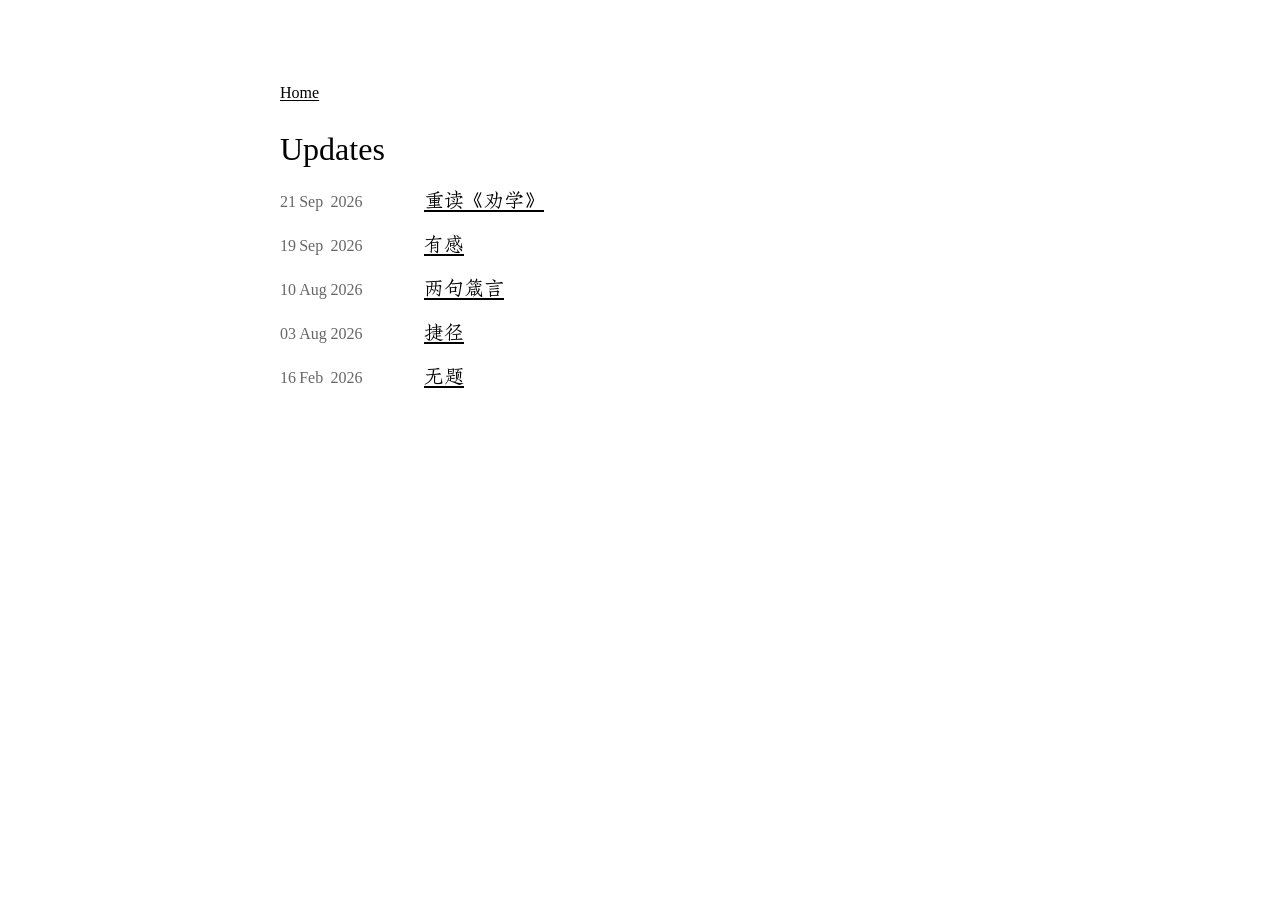
==== writing/index.html @ 66987a1f "Use self-hosted Zhuque Fangsong for Chinese text" ====
<!doctype html>
<html lang="en">
<head>
  <meta charset="utf-8">
  <meta name="viewport" content="width=device-width, initial-scale=1">
  <title>Updates — Henry Ou</title>
  <link rel="canonical" href="https://henryou.net/writing/">
  <link rel="stylesheet" href="/assets/css/style.css?v=28">
</head>
<body>
  <main>
    <a class="back-link" href="/">Home</a>
    <h1>Updates</h1>
      <ul class="writing-list">
        <li>
          <time class="entry-date" datetime="2026-09-21"><span>21</span> <span>Sep</span> <span>2026</span></time>
          <a href="/writing/rereading-quanxue/" lang="zh-Hans">重读《劝学》</a>
        </li>
        <li>
          <time class="entry-date" datetime="2026-09-19"><span>19</span> <span>Sep</span> <span>2026</span></time>
          <a href="/writing/reading-reflections-2026-09-19/" lang="zh-Hans">有感</a>
        </li>
        <li>
          <time class="entry-date" datetime="2026-08-10"><span>10</span> <span>Aug</span> <span>2026</span></time>
          <a href="/writing/delphic-maxims/" lang="zh-Hans">两句箴言</a>
        </li>
        <li>
          <time class="entry-date" datetime="2026-08-03"><span>03</span> <span>Aug</span> <span>2026</span></time>
          <a href="/writing/no-shortcuts/" lang="zh-Hans">捷径</a>
        </li>
        <li>
          <time class="entry-date" datetime="2026-02-16"><span>16</span> <span>Feb</span> <span>2026</span></time>
          <a href="/writing/on-the-way/" lang="zh-Hans">无题</a>
        </li>
      </ul>
  </main>
</body>
</html>
---- assets/css/style.css ----
/* Self-hosted Chinese subsets; Latin text keeps the system Baskerville stack. */
@font-face {
  font-family: "Zhuque Fangsong Web";
  src: url("/assets/fonts/zhuque-fangsong-regular.woff2?v=1") format("woff2");
  font-style: normal;
  font-weight: 400;
  font-display: swap;
  unicode-range: U+3000-30FF, U+3400-9FFF, U+F900-FAFF, U+FE10-FE1F, U+FE30-FE4F, U+FF00-FFEF, U+20000-2FA1F;
}

/* Three characters in Quanxue are absent from Zhuque v0.212. */
@font-face {
  font-family: "Noto Serif SC Fallback";
  src: url("/assets/fonts/noto-serif-sc-fallback.woff2?v=1") format("woff2");
  font-style: normal;
  font-weight: 400;
  font-display: swap;
  unicode-range: U+56CB, U+695B, U+8739;
}

/* Shared spacing scale; 1rem follows the browser's default text size. */
:root {
  --space-1: .25rem;
  --space-2: .5rem;
  --space-3: .75rem;
  --space-4: 1rem;
  --space-6: 1.5rem;
  --space-8: 2rem;
  --space-12: 3rem;
  --content-width: 45rem;
  --date-width: 7.5rem;
  --date-gap: var(--space-6);
  --section-space: var(--space-8);
  --heading-space: var(--space-6);
}

html {
  background: #ffffff;
  color: #000000;
  font-family: Baskerville, "Baskerville Old Face", "Zhuque Fangsong Web", "Noto Serif SC Fallback", "Songti SC", "Noto Serif CJK SC", Georgia, serif;
  font-size: 100%;
  line-height: 1.6;
  overflow-wrap: anywhere;
}

body {
  margin: 0;
  padding: 5rem 1.5rem;
}

main {
  max-width: var(--content-width);
  margin: 0 auto;
}

.identity {
  display: grid;
  grid-template-columns: auto minmax(0, 1fr);
  align-items: center;
  gap: var(--space-4);
  margin: 0 0 var(--space-4);
}

.portrait {
  display: block;
  height: auto;
  object-fit: cover;
  width: clamp(4.5rem, 22vw, 7.5rem);
  aspect-ratio: 1;
  border-radius: 50%;
}

h1 {
  margin: 0 0 var(--space-4);
  font-size: 2rem;
  font-weight: normal;
  line-height: 1.2;
}

p {
  margin: 0 0 var(--space-4);
  font-size: 1.125rem;
  line-height: 1.6;
  overflow-wrap: anywhere;
}

a {
  color: inherit;
  text-underline-offset: 0.15em;
}

.socials {
  display: flex;
  gap: var(--space-4);
}

.socials a {
  display: inline-flex;
  align-items: center;
  justify-content: center;
  min-width: 1.5rem;
  min-height: 2rem;
}

a:focus-visible,
pre:focus-visible,
.table-scroll:focus-visible {
  outline: 2px solid currentColor;
  outline-offset: 0.25rem;
}

.intro {
  margin: 1rem 0 0;
}

.home {
  font-size: 1.25rem;
}

.home .intro,
.home .section p {
  font-size: inherit;
}

.home > .section {
  margin-top: var(--section-space);
}

.home > .section + .section {
  border-top: 1px solid #e5e5e5;
  padding-top: var(--section-space);
}

.home > .section > h2 {
  margin: 0 0 var(--heading-space);
  font-size: 1.75rem;
}

.home .about p {
  margin-bottom: var(--space-4);
}

h2 {
  margin: 0 0 var(--space-4);
  font-size: 1.5rem;
  font-weight: normal;
  line-height: 1.3;
}

.home > .section > :last-child {
  margin-bottom: 0;
}

h3 {
  margin: 0 0 0.25rem;
  font-size: 1rem;
  font-weight: normal;
}

.experience-list,
.project-list,
.writing-list {
  list-style: none;
  margin: 0;
  padding: 0;
}

.experience-entry,
.writing-list li {
  display: grid;
  grid-template-columns: var(--date-width) minmax(0, 1fr);
  column-gap: var(--date-gap);
  align-items: baseline;
}

.experience-detail {
  min-width: 0;
}

.experience-detail h3,
.project-list h3 {
  margin: 0 0 var(--space-2);
  font-size: 1.25rem;
}

/* Optional real logo shares the institution's content area. */
.experience-entry:has(> .institution-logo) {
  grid-template-columns: var(--date-width) 2rem minmax(0, 1fr);
}

.institution-logo {
  width: 2rem;
  height: 2rem;
  object-fit: contain;
  align-self: start;
}

.entry-date,
.article-meta,
figcaption {
  color: #666;
  font-size: 1rem;
}

.experience-detail p,
.project-list p {
  margin: 0;
}

.experience-entry + .experience-entry,
.project-list > li + li {
  margin-top: var(--space-8);
}

.project-links {
  font-size: 1rem;
  display: flex;
  flex-wrap: wrap;
  gap: 0.5rem 1rem;
  margin-top: 0.5rem;
}

.writing-list {
  font-size: 1.25rem;
}

.writing-list .entry-date {
  display: grid;
  grid-template-columns: 2ch 3.5ch 4ch;
  column-gap: 0.4ch;
  font-variant-numeric: tabular-nums;
  white-space: nowrap;
}

.writing-list li + li {
  margin-top: var(--space-3);
}

.back-link {
  display: inline-block;
  margin-bottom: 1.5rem;
}

.article-page {
  max-width: 45rem;
  text-align: center;
}

.article-header {
  margin: 1.5rem 0 3rem;
  text-align: center;
}

.article-meta {
  display: flex;
  justify-content: center;
  align-items: baseline;
  flex-wrap: wrap;
  gap: 0.5rem 1.25rem;
}

.article-header h1 {
  margin: 1rem 0 0;
  font-size: clamp(2.25rem, 6vw, 3.5rem);
  line-height: 1.3;
  text-wrap: balance;
}

.article-author {
  margin: var(--space-3) 0 0;
  color: #222;
  font-size: 1.25rem;
  line-height: 1.4;
}

.article-header .title-part {
  display: inline-block;
}

/* Trim outer punctuation whitespace, retaining room before opening marks. */
.article-header .title-punctuation {
  display: inline-block;
  inline-size: .5em;
  text-align: left;
  text-indent: 0;
}

.article-header .title-punctuation-open {
  inline-size: .75em;
  text-indent: -.25em;
}

.article-header .split-title {
  display: grid;
  grid-template-columns: minmax(0, 1fr) auto minmax(0, 1fr);
  align-items: baseline;
  column-gap: clamp(0.75rem, 3vw, 1.5rem);
}

.split-title .title-accent {
  justify-self: start;
  inline-size: min(2.8em, 100%);
  color: #777;
  font-family: "Snell Roundhand", "Segoe Script", "Apple Chancery", cursive;
  font-size: 0.95em;
  font-style: normal;
  font-weight: 400;
  letter-spacing: normal;
  text-align: center;
  white-space: nowrap;
}

.split-title .title-accent:first-child {
  justify-self: end;
}

.prose {
  font-size: 1.25rem;
  line-height: 1.75;
}

.prose p {
  text-wrap: balance;
  line-break: strict;
  margin-bottom: 1.5rem;
  font-size: inherit;
  line-height: inherit;
}

.prose .keep-together {
  white-space: nowrap;
}

.prose > :last-child {
  margin-bottom: 0;
}

.article-footer {
  display: flex;
  justify-content: center;
  flex-wrap: wrap;
  align-items: baseline;
  gap: var(--space-2);
  margin-top: var(--space-12);
  color: #666;
  font-size: 1rem;
}

.prose h2 {
  margin-top: 1.75rem;
}

.prose h3 {
  font-size: 1.125rem;
  margin-top: 1.5rem;
}

.prose ul,
.prose ol {
  padding-left: 1.4em;
  margin: 0 0 var(--space-4);
}

.prose li + li {
  margin-top: 0.25rem;
}

.prose blockquote {
  margin: 1.25rem 0 1.25rem 1em;
}

.prose .compact-quote {
  margin: var(--space-6) 0;
}

.prose .compact-quote p {
  margin: 0;
}

.prose .compact-quote p + p {
  margin-top: var(--space-2);
}

/* A shared reading column for a personal introduction and a complete classic. */
.prose .classic-text {
  margin-top: var(--space-12);
}

.classic-header {
  margin-bottom: var(--space-6);
}

.prose .classic-header h2 {
  margin: 0 0 var(--space-2);
  font-size: 1.75rem;
}

.prose .classic-header p {
  margin: 0;
}

.prose .text-source {
  color: #666;
  font-size: 1rem;
}

.prose .source-credit {
  margin: var(--space-8) 0 0;
}

.prose figure {
  margin: 2rem 0;
}

/* Plain figures preserve complete screenshots and diagrams without cropping. */
.prose img {
  display: block;
  width: auto;
  max-width: 100%;
  height: auto;
  aspect-ratio: auto;
  margin-inline: auto;
}

/* Only photographic figures opt in to the shared crop. */
.prose .photo img {
  width: 100%;
  height: auto;
  aspect-ratio: 3 / 2;
  object-fit: cover;
}

.prose .photo-bottom img {
  object-position: center bottom;
}

figcaption {
  margin-top: 0.5rem;
}

pre,
.table-scroll {
  max-width: 100%;
  overflow-x: auto;
  margin: 1.25rem 0;
}

pre {
  font-size: 0.9375rem;
  line-height: 1.6;
  overflow-wrap: normal;
}

table {
  border-collapse: collapse;
  text-align: left;
  overflow-wrap: normal;
}

th,
td {
  padding: 0.5rem 1rem 0.5rem 0;
  vertical-align: top;
}

@media (max-width: 30rem) {
  .article-header {
    margin: 1rem 0 2rem;
  }

  .prose {
    font-size: 1.125rem;
  }
}

@media (max-width: 25rem) {
  .contact p {
    font-size: 1rem;
  }
}

@media (max-width: 37.5rem) {
  :root {
    --section-space: var(--space-6);
    --heading-space: 1.25rem;
  }

  body {
    padding: var(--space-12) 1.25rem;
  }

  .home,
  .writing-list {
    font-size: 1.125rem;
  }

  .home > .section > h2 {
    font-size: 1.625rem;
  }

  .experience-entry,
  .writing-list li,
  .experience-entry:has(> .institution-logo) {
    grid-template-columns: minmax(0, 1fr);
    row-gap: var(--space-2);
  }
}
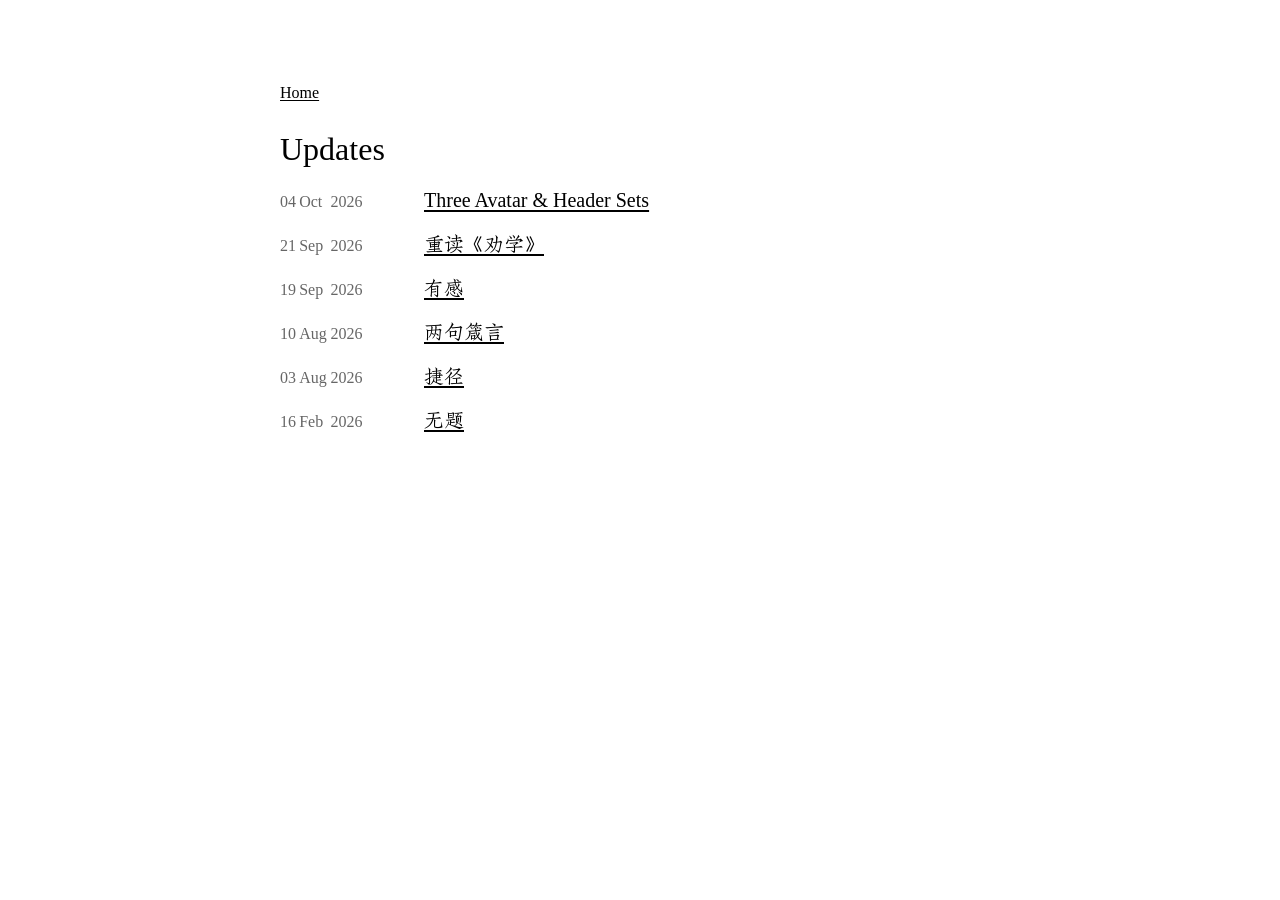
==== commit 5d472298: "Add Chinese homepage and avatar trilogy update" ====
--- a/writing/index.html
+++ b/writing/index.html
@@ -5,13 +5,17 @@
   <meta name="viewport" content="width=device-width, initial-scale=1">
   <title>Updates — Henry Ou</title>
   <link rel="canonical" href="https://henryou.net/writing/">
-  <link rel="stylesheet" href="/assets/css/style.css?v=28">
+  <link rel="stylesheet" href="/assets/css/style.css?v=36">
 </head>
 <body>
   <main>
     <a class="back-link" href="/">Home</a>
     <h1>Updates</h1>
       <ul class="writing-list">
+        <li>
+          <time class="entry-date" datetime="2026-10-04"><span>04</span> <span>Oct</span> <span>2026</span></time>
+          <a href="/writing/three-avatar-header-sets/" lang="en">Three Avatar &amp; Header Sets</a>
+        </li>
         <li>
           <time class="entry-date" datetime="2026-09-21"><span>21</span> <span>Sep</span> <span>2026</span></time>
           <a href="/writing/rereading-quanxue/" lang="zh-Hans">重读《劝学》</a>
--- a/assets/css/style.css
+++ b/assets/css/style.css
@@ -1,7 +1,7 @@
 /* Self-hosted Chinese subsets; Latin text keeps the system Baskerville stack. */
 @font-face {
   font-family: "Zhuque Fangsong Web";
-  src: url("/assets/fonts/zhuque-fangsong-regular.woff2?v=1") format("woff2");
+  src: url("/assets/fonts/zhuque-fangsong-regular.woff2?v=4") format("woff2");
   font-style: normal;
   font-weight: 400;
   font-display: swap;
@@ -77,6 +77,39 @@
   line-height: 1.2;
 }
 
+.identity-heading {
+  display: flex;
+  flex-wrap: wrap;
+  align-items: flex-start;
+  justify-content: space-between;
+  gap: var(--space-2) var(--space-3);
+  margin-bottom: var(--space-4);
+}
+
+.identity-heading h1 {
+  margin: 0;
+}
+
+.language-link {
+  display: flex;
+  flex: none;
+  align-items: flex-start;
+  justify-content: flex-end;
+  box-sizing: border-box;
+  width: 2rem;
+  height: 2rem;
+  margin-left: auto;
+  padding-top: var(--space-1);
+  color: #000000;
+  text-decoration: none;
+}
+
+.language-link img {
+  display: block;
+  width: 1.375rem;
+  height: 1.375rem;
+}
+
 p {
   margin: 0 0 var(--space-4);
   font-size: 1.125rem;
@@ -91,6 +124,7 @@
 
 .socials {
   display: flex;
+  flex-wrap: wrap;
   gap: var(--space-4);
 }
 
@@ -120,6 +154,13 @@
 .home .intro,
 .home .section p {
   font-size: inherit;
+}
+
+.home .intro,
+.home .about p,
+.home .project-list p {
+  text-align: justify;
+  text-align-last: start;
 }
 
 .home > .section {
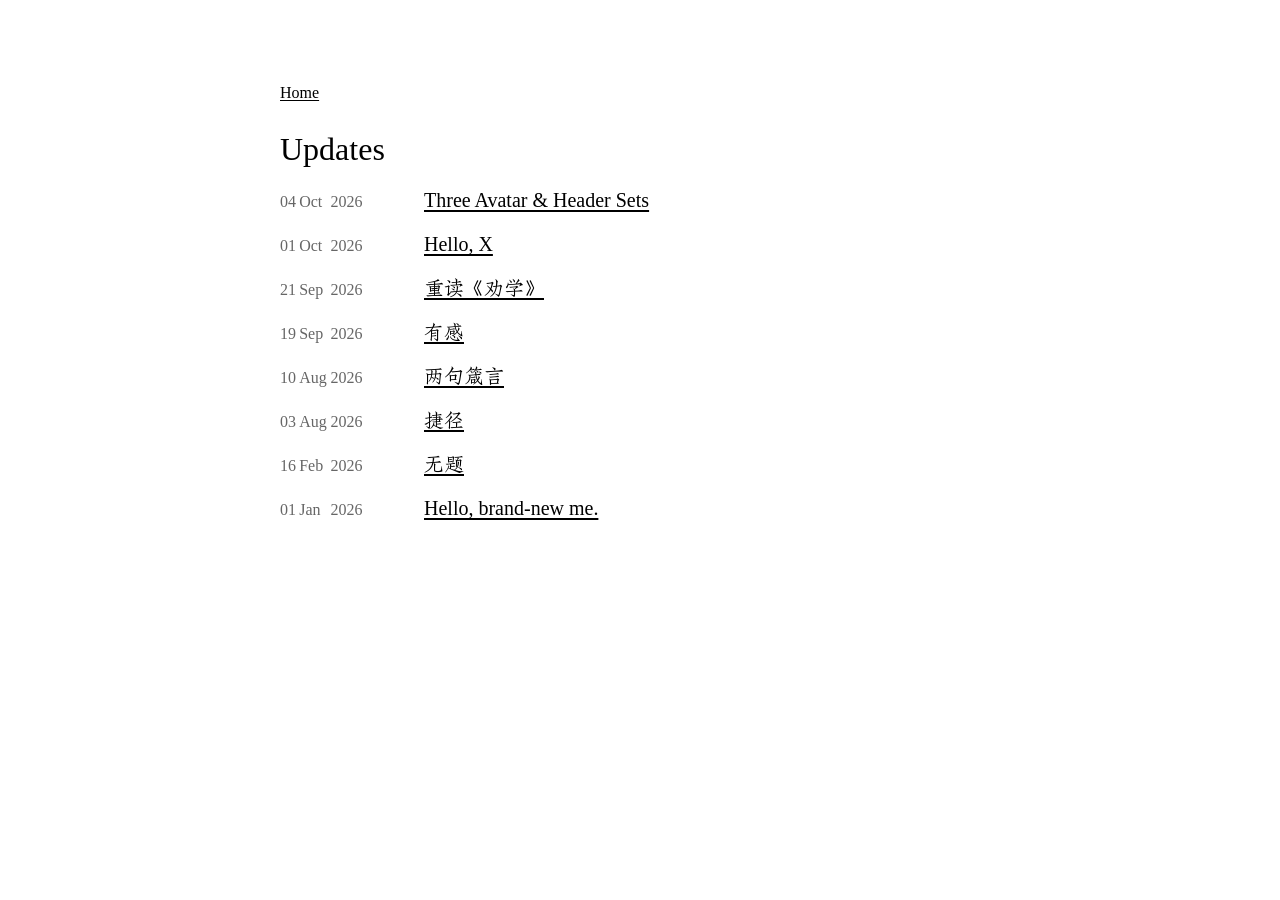
==== commit f6df97d6: "Publish Hello brand-new me and Hello X updates" ====
--- a/writing/index.html
+++ b/writing/index.html
@@ -3,9 +3,10 @@
 <head>
   <meta charset="utf-8">
   <meta name="viewport" content="width=device-width, initial-scale=1">
+  <link rel="icon" href="data:,">
   <title>Updates — Henry Ou</title>
   <link rel="canonical" href="https://henryou.net/writing/">
-  <link rel="stylesheet" href="/assets/css/style.css?v=36">
+  <link rel="stylesheet" href="/assets/css/style.css?v=37">
 </head>
 <body>
   <main>
@@ -15,6 +16,10 @@
         <li>
           <time class="entry-date" datetime="2026-10-04"><span>04</span> <span>Oct</span> <span>2026</span></time>
           <a href="/writing/three-avatar-header-sets/" lang="en">Three Avatar &amp; Header Sets</a>
+        </li>
+        <li>
+          <time class="entry-date" datetime="2026-10-01"><span>01</span> <span>Oct</span> <span>2026</span></time>
+          <a href="/writing/hello-x/" lang="en">Hello, X</a>
         </li>
         <li>
           <time class="entry-date" datetime="2026-09-21"><span>21</span> <span>Sep</span> <span>2026</span></time>
@@ -36,6 +41,10 @@
           <time class="entry-date" datetime="2026-02-16"><span>16</span> <span>Feb</span> <span>2026</span></time>
           <a href="/writing/on-the-way/" lang="zh-Hans">无题</a>
         </li>
+        <li>
+          <time class="entry-date" datetime="2026-01-01"><span>01</span> <span>Jan</span> <span>2026</span></time>
+          <a href="/writing/hello-brand-new-me/" lang="en">Hello, brand-new me.</a>
+        </li>
       </ul>
   </main>
 </body>
--- a/assets/css/style.css
+++ b/assets/css/style.css
@@ -369,7 +369,8 @@
 }
 
 .prose .keep-together {
-  white-space: nowrap;
+  display: inline-block;
+  max-width: 100%;
 }
 
 .prose > :last-child {
@@ -456,10 +457,8 @@
 /* Plain figures preserve complete screenshots and diagrams without cropping. */
 .prose img {
   display: block;
-  width: auto;
   max-width: 100%;
   height: auto;
-  aspect-ratio: auto;
   margin-inline: auto;
 }
 
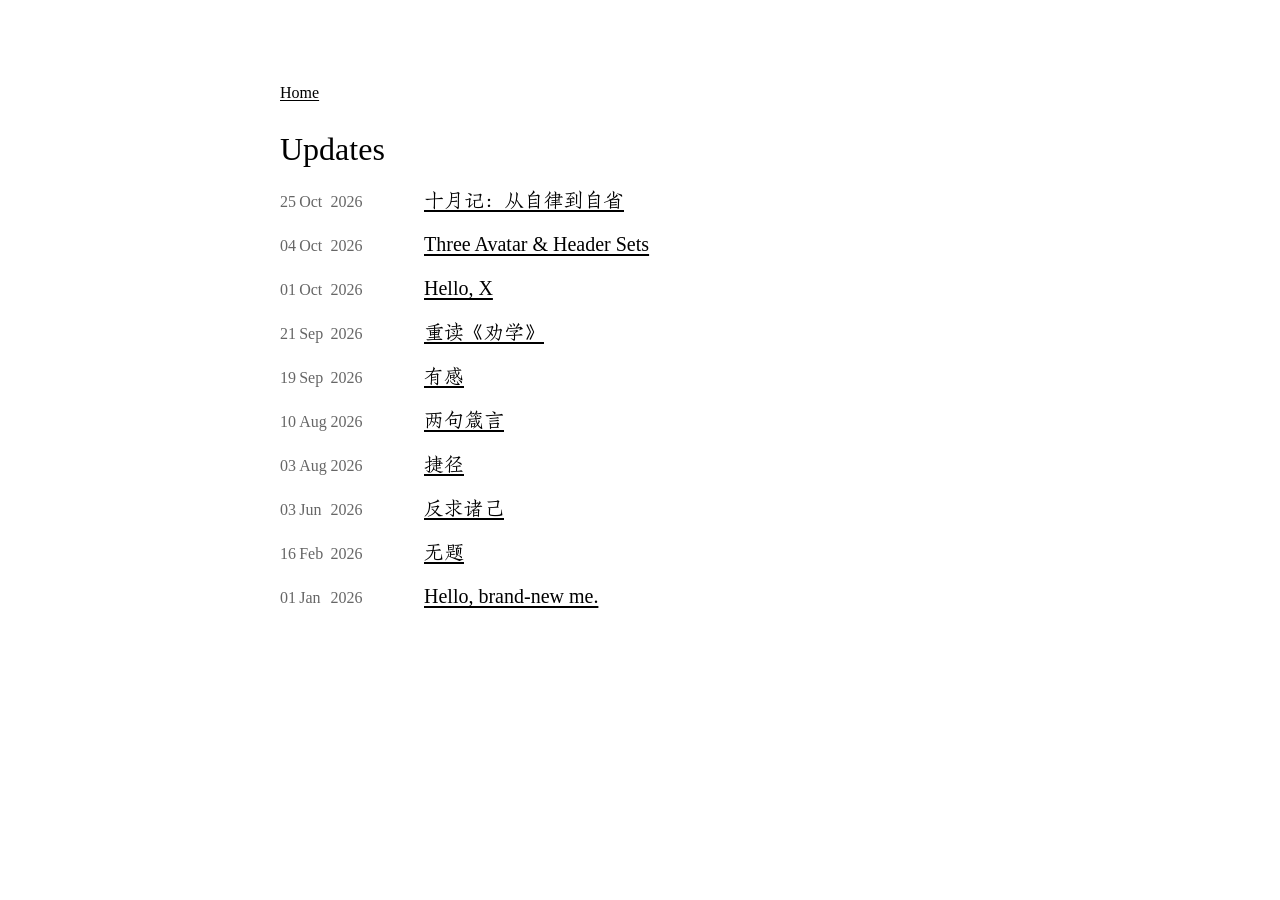
==== commit 14ed28d0: "Publish two reflections and improve mobile layout and sharing" ====
--- a/writing/index.html
+++ b/writing/index.html
@@ -3,16 +3,37 @@
 <head>
   <meta charset="utf-8">
   <meta name="viewport" content="width=device-width, initial-scale=1">
-  <link rel="icon" href="data:,">
+  <link rel="icon" href="/favicon.ico" type="image/x-icon" sizes="16x16 32x32 48x48">
   <title>Updates — Henry Ou</title>
+  <meta name="description" content="Notes, stories and reflections by Henry Ou, in English and Chinese. Browse the complete Updates archive.">
+  <meta property="og:title" content="Updates — Henry Ou">
+  <meta property="og:description" content="Notes, stories and reflections by Henry Ou, in English and Chinese. Browse the complete Updates archive.">
+  <meta property="og:type" content="website">
+  <meta property="og:url" content="https://henryou.net/writing/">
+  <meta property="og:site_name" content="Henry Ou">
+  <meta property="og:image" content="https://henryou.net/assets/henry-ou-share.jpg">
+  <meta property="og:image:type" content="image/jpeg">
+  <meta property="og:image:width" content="600">
+  <meta property="og:image:height" content="600">
+  <meta property="og:image:alt" content="Henry Ou’s avatar: an illustrated figure looking out over the sea">
+  <meta name="twitter:card" content="summary">
+  <meta name="twitter:site" content="@ohenryou">
+  <meta name="twitter:title" content="Updates — Henry Ou">
+  <meta name="twitter:description" content="Notes, stories and reflections by Henry Ou, in English and Chinese. Browse the complete Updates archive.">
+  <meta name="twitter:image" content="https://henryou.net/assets/henry-ou-share.jpg">
+  <meta name="twitter:image:alt" content="Henry Ou’s avatar: an illustrated figure looking out over the sea">
   <link rel="canonical" href="https://henryou.net/writing/">
-  <link rel="stylesheet" href="/assets/css/style.css?v=37">
+  <link rel="stylesheet" href="/assets/css/style.css?v=40">
 </head>
 <body>
   <main>
     <a class="back-link" href="/">Home</a>
     <h1>Updates</h1>
       <ul class="writing-list">
+        <li>
+          <time class="entry-date" datetime="2026-10-25"><span>25</span> <span>Oct</span> <span>2026</span></time>
+          <a href="/writing/october-reflections-2026/" lang="zh-Hans">十月记：从自律到自省</a>
+        </li>
         <li>
           <time class="entry-date" datetime="2026-10-04"><span>04</span> <span>Oct</span> <span>2026</span></time>
           <a href="/writing/three-avatar-header-sets/" lang="en">Three Avatar &amp; Header Sets</a>
@@ -38,6 +59,10 @@
           <a href="/writing/no-shortcuts/" lang="zh-Hans">捷径</a>
         </li>
         <li>
+          <time class="entry-date" datetime="2026-06-03"><span>03</span> <span>Jun</span> <span>2026</span></time>
+          <a href="/writing/looking-inward/" lang="zh-Hans">反求诸己</a>
+        </li>
+        <li>
           <time class="entry-date" datetime="2026-02-16"><span>16</span> <span>Feb</span> <span>2026</span></time>
           <a href="/writing/on-the-way/" lang="zh-Hans">无题</a>
         </li>
--- a/assets/css/style.css
+++ b/assets/css/style.css
@@ -1,7 +1,7 @@
 /* Self-hosted Chinese subsets; Latin text keeps the system Baskerville stack. */
 @font-face {
   font-family: "Zhuque Fangsong Web";
-  src: url("/assets/fonts/zhuque-fangsong-regular.woff2?v=4") format("woff2");
+  src: url("/assets/fonts/zhuque-fangsong-regular.woff2?v=6") format("woff2");
   font-style: normal;
   font-weight: 400;
   font-display: swap;
@@ -534,6 +534,12 @@
     font-size: 1.125rem;
   }
 
+  .home .intro,
+  .home .about p,
+  .home .project-list p {
+    text-align: left;
+  }
+
   .home > .section > h2 {
     font-size: 1.625rem;
   }
